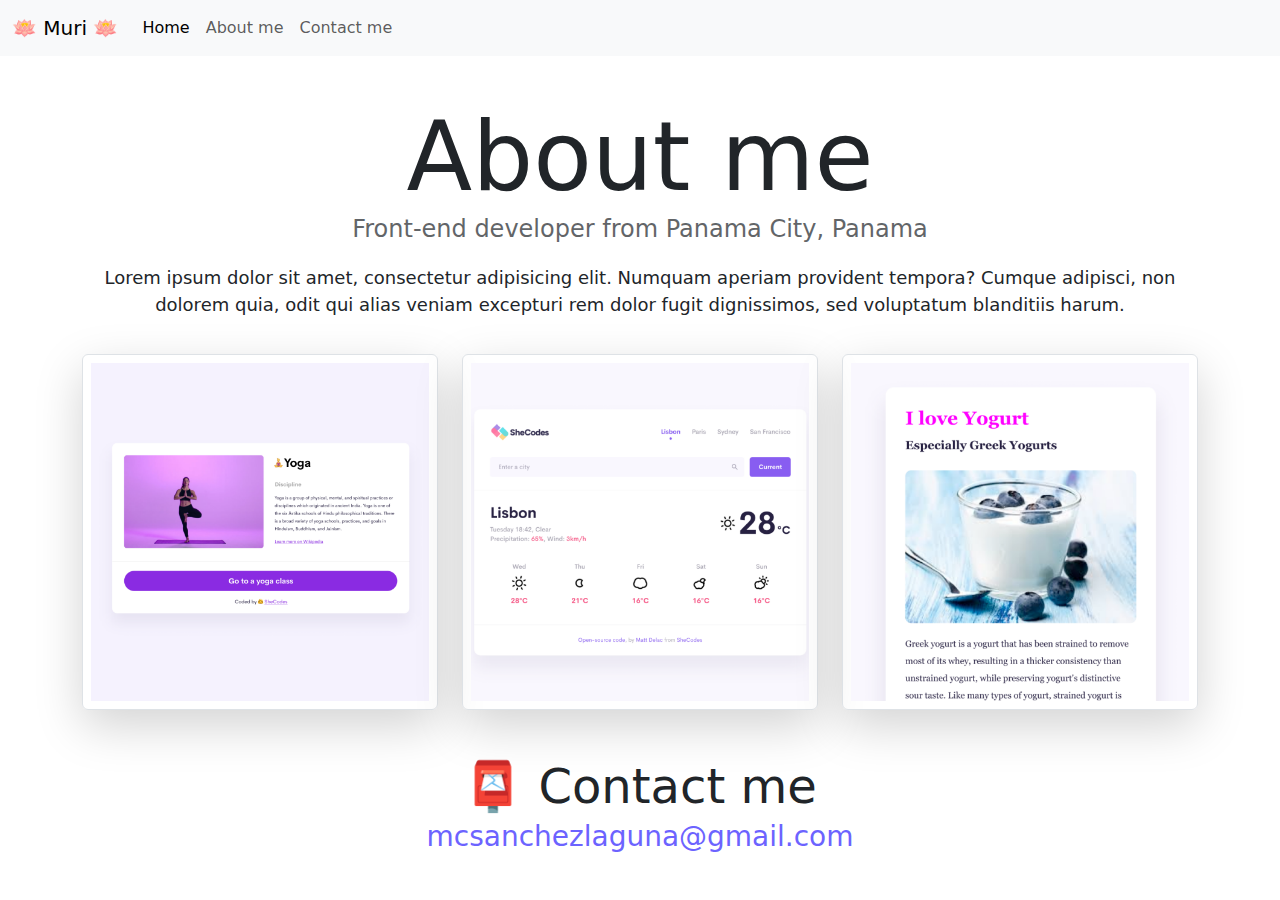
==== about.html @ 4af9f1e4 "first commit" ====
<!DOCTYPE html>
<html lang="en">
  <head>
    <meta charset="UTF-8" />
    <meta http-equiv="X-UA-Compatible" content="IE=edge" />
    <meta name="viewport" content="width=device-width, initial-scale=1.0" />
    <link
      href="https://cdn.jsdelivr.net/npm/bootstrap@5.3.3/dist/css/bootstrap.min.css"
      rel="stylesheet"
      integrity="sha384-QWTKZyjpPEjISv5WaRU9OFeRpok6YctnYmDr5pNlyT2bRjXh0JMhjY6hW+ALEwIH"
      crossorigin="anonymous"
    />
    <link rel="stylesheet" href="style.css" />
    <title>About [Your name]</title>
  </head>
  <body>
    <nav class="navbar navbar-expand-lg bg-body-tertiary fixed-top">
      <div class="container-fluid">
        <a class="navbar-brand" href="#">🪷 Muri 🪷</a>
        <button
          class="navbar-toggler"
          type="button"
          data-bs-toggle="collapse"
          data-bs-target="#navbarNav"
          aria-controls="navbarNav"
          aria-expanded="false"
          aria-label="Toggle navigation"
        >
          <span class="navbar-toggler-icon"></span>
        </button>
        <div class="collapse navbar-collapse" id="navbarNav">
          <ul class="navbar-nav">
            <li class="nav-item">
              <a class="nav-link active" aria-current="page" href="index.html"
                >Home</a
              >
            </li>
            <li class="nav-item">
              <a class="nav-link" href="about.html">About me</a>
            </li>
            <li class="nav-item">
              <a class="nav-link" href="about.html#contact">Contact me</a>
            </li>
          </ul>
        </div>
      </div>
    </nav>
    <h1>About me</h1>
    <h3>Front-end developer from Panama City, Panama</h3>
    <p class="bg-body">
      Lorem ipsum dolor sit amet, consectetur adipisicing elit. Numquam aperiam
      provident tempora? Cumque adipisci, non dolorem quia, odit qui alias
      veniam excepturi rem dolor fugit dignissimos, sed voluptatum blanditiis
      harum.
    </p>
    <div class="container mb-5">
      <div class="row">
        <div class="col-4">
          <img
            src="images/yoga.png"
            alt="yoga image"
            class="img-fluid rounded shadow-lg p-2 border w-100"
          />
        </div>
        <div class="col-4">
          <img
            src="images/weather.png"
            alt="weather image"
            class="img-fluid rounded shadow-lg p-2 border w-100"
          />
        </div>
        <div class="col-4">
          <img
            src="images/yogurt.png"
            alt="yogurt image"
            class="img-fluid rounded shadow-lg p-2 border w-100"
          />
        </div>
      </div>
    </div>
    <div id="contact">
      <h2>📮 Contact me</h2>
      <a href="mailto:[mcsanchezlaguna@gmail.com]" class="email-link">
        mcsanchezlaguna@gmail.com
      </a>
    </div>
    <script
      src="https://cdn.jsdelivr.net/npm/bootstrap@5.3.3/dist/js/bootstrap.bundle.min.js"
      integrity="sha384-YvpcrYf0tY3lHB60NNkmXc5s9fDVZLESaAA55NDzOxhy9GkcIdslK1eN7N6jIeHz"
      crossorigin="anonymous"
    ></script>
  </body>
</html>
---- style.css ----
:root {
  --primary-color: #6c63ff;
  --secondary-color: #f5f2fe;
  --box-shadow: 0 5px 10px rgba(0, 0, 0, 0.3);
}

body {
  margin-top: 100px;
  margin-right: auto;
  margin-bottom: 0;
  margin-left: auto;
  max-width: 90%;
}

h1,
h2,
h3 {
  text-align: center;
  margin: 0;
}

h1 {
  font-size: 96px;
}

h2 {
  font-size: 48px;
}

h3 {
  font-size: 24px;
  opacity: 0.7;
}

p {
  background: var(--secondary-color);
  padding: 20px;
  border-radius: 4px;
  font-size: 18px;
  line-height: 1.5;
  text-align: center;
}

.navigation-links {
  display: flex;
  margin-top: 40px;
  justify-content: center;
}

.navigation-links a {
  margin: 20px;
  border-radius: 4px;
  padding: 20px 15px;
  text-decoration: none;
  text-transform: capitalize;
}

.contact-link {
  background: var(--primary-color);
  box-shadow: var(--box-shadow);
  color: white;
}

.about-link {
  color: var(--primary-color);
  border: 1px solid var(--primary-color);
}

.homepage-link {
  color: var(--primary-color);
  text-align: center;
  display: block;
}

.about-paragraphs {
  display: flex;
  margin: 30px 0;
}

.about-paragraphs p {
  margin: 10px;
}

.email-link {
  display: flex;
  justify-content: center;
  color: var(--primary-color);
  font-size: 28px;
  text-decoration: none;
}

.email-link:hover {
  text-decoration: underline;
}
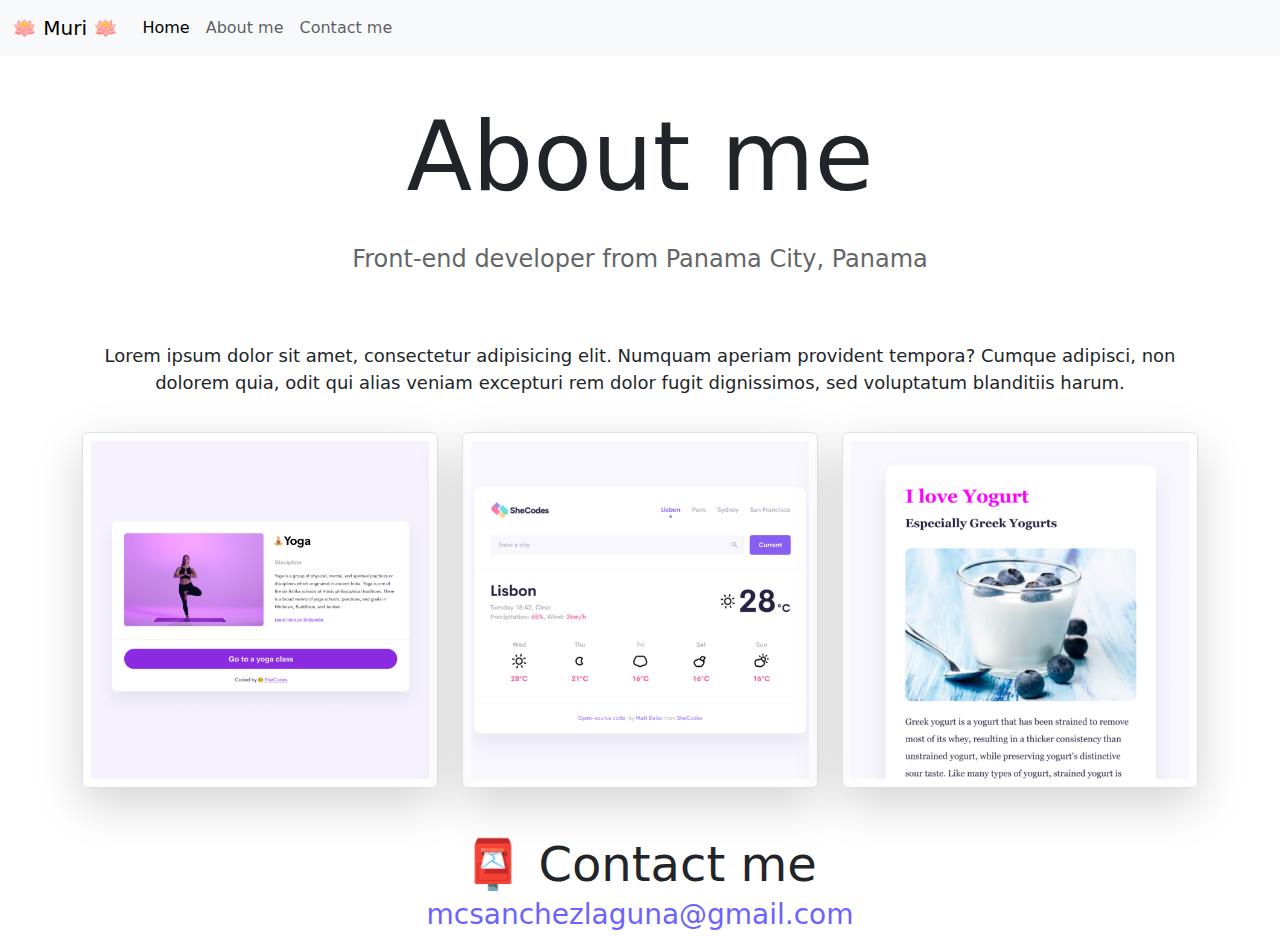
==== commit 86e25f82: "SEO adjusts" ====
--- a/about.html
+++ b/about.html
@@ -10,11 +10,15 @@
       integrity="sha384-QWTKZyjpPEjISv5WaRU9OFeRpok6YctnYmDr5pNlyT2bRjXh0JMhjY6hW+ALEwIH"
       crossorigin="anonymous"
     />
-    <link rel="stylesheet" href="style.css" />
-    <title>About [Your name]</title>
+    <link rel="stylesheet" href="/css/style.css" />
+    <title>About me - 🪷 Muriel Sánchez Laguna 🪷</title>
+    <meta
+      name="description"
+      content="Muriel Cristina Sánchez Laguna is a front-end developer based in Europe"
+    />
   </head>
   <body>
-    <nav class="navbar navbar-expand-lg bg-body-tertiary fixed-top">
+    <nav class="navbar navbar-expand-md bg-body-tertiary fixed-top">
       <div class="container-fluid">
         <a class="navbar-brand" href="#">🪷 Muri 🪷</a>
         <button
@@ -47,7 +51,7 @@
     </nav>
     <h1>About me</h1>
     <h3>Front-end developer from Panama City, Panama</h3>
-    <p class="bg-body">
+    <p class="bg-body mt-5">
       Lorem ipsum dolor sit amet, consectetur adipisicing elit. Numquam aperiam
       provident tempora? Cumque adipisci, non dolorem quia, odit qui alias
       veniam excepturi rem dolor fugit dignissimos, sed voluptatum blanditiis
--- a/css/style.css
+++ b/css/style.css
@@ -0,0 +1,107 @@
+:root {
+  --primary-color: #6c63ff;
+  --secondary-color: #f5f2fe;
+  --box-shadow: 0 5px 10px rgba(0, 0, 0, 0.3);
+}
+
+body {
+  margin-top: 100px;
+  margin-right: auto;
+  margin-bottom: 0;
+  margin-left: auto;
+  max-width: 90%;
+}
+
+h1,
+h2,
+h3 {
+  text-align: center;
+  margin: 0;
+}
+
+h1 {
+  font-size: 96px;
+  margin-top: 20px;
+  margin-bottom: 30px;
+}
+
+h2 {
+  font-size: 48px;
+}
+h3 {
+  font-size: 24px;
+  opacity: 0.7;
+}
+@media (max-width: 768px) {
+  h1 {
+    font-size: 60px;
+  }
+  h1 small {
+    font-size: 46px;
+  }
+  h2 {
+    font-size: 30px;
+  }
+  h3 {
+    font-size: 20px;
+  }
+}
+p {
+  background: var(--secondary-color);
+  padding: 20px;
+  border-radius: 4px;
+  font-size: 18px;
+  line-height: 1.5;
+  text-align: center;
+}
+
+.navigation-links {
+  display: flex;
+  margin-top: 40px;
+  justify-content: center;
+}
+
+.navigation-links a {
+  margin: 20px;
+  border-radius: 4px;
+  padding: 20px 15px;
+  text-decoration: none;
+  text-transform: capitalize;
+}
+.contact-link {
+  background: var(--primary-color);
+  box-shadow: var(--box-shadow);
+  color: white;
+}
+
+.about-link {
+  color: var(--primary-color);
+  border: 1px solid var(--primary-color);
+}
+
+.homepage-link {
+  color: var(--primary-color);
+  text-align: center;
+  display: block;
+}
+
+.about-paragraphs {
+  display: flex;
+  margin: 30px 0;
+}
+
+.about-paragraphs p {
+  margin: 10px;
+}
+
+.email-link {
+  display: flex;
+  justify-content: center;
+  color: var(--primary-color);
+  font-size: 28px;
+  text-decoration: none;
+}
+
+.email-link:hover {
+  text-decoration: underline;
+}
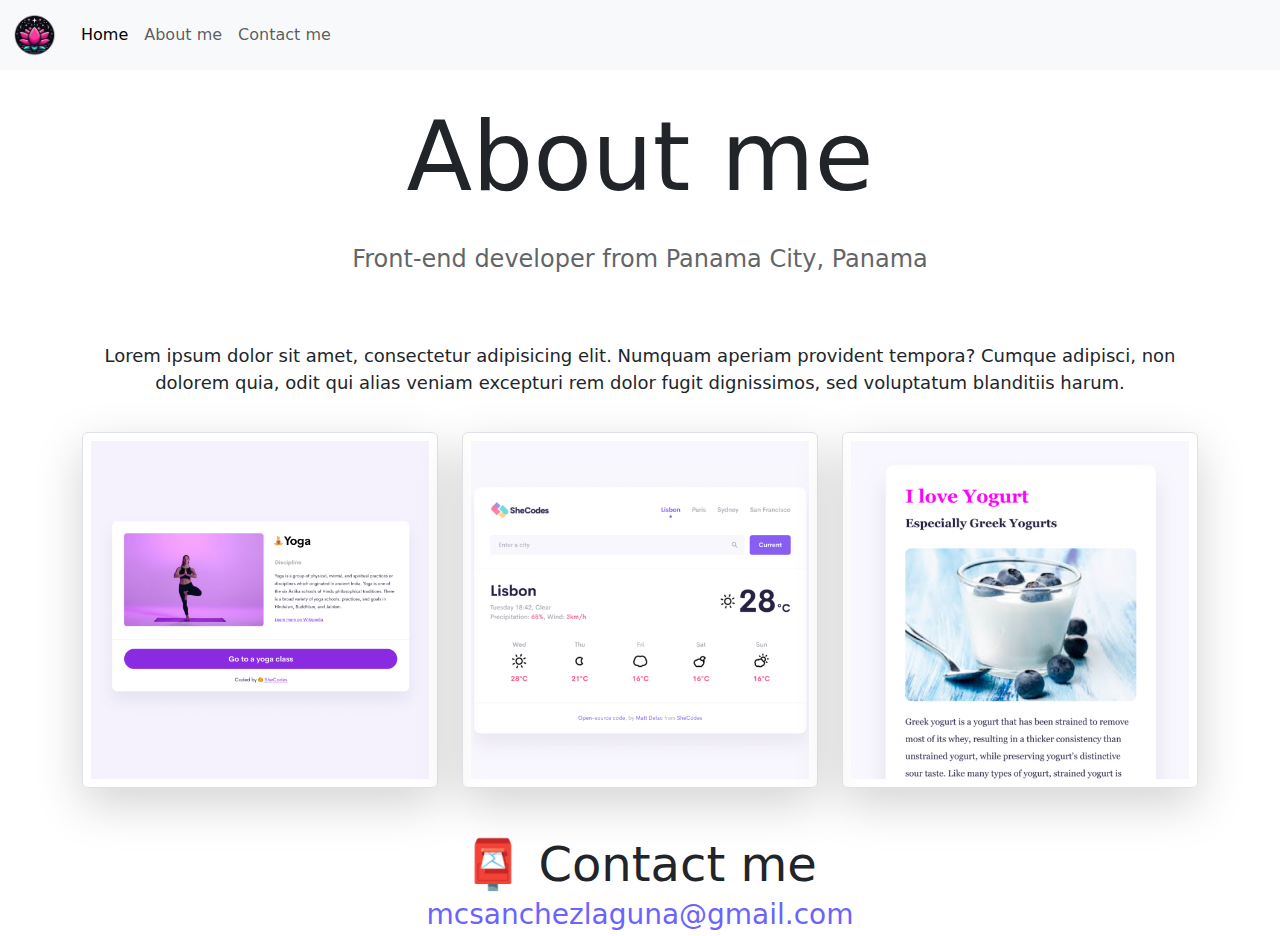
==== commit 4c960fab: "SEO incorporations" ====
--- a/about.html
+++ b/about.html
@@ -12,6 +12,11 @@
     />
     <link rel="stylesheet" href="/css/style.css" />
     <title>About me - 🪷 Muriel Sánchez Laguna 🪷</title>
+    <link
+      rel="canonical"
+      href="https://muri-front-end-developer.netlify.app/"
+    />
+
     <meta
       name="description"
       content="Muriel Cristina Sánchez Laguna is a front-end developer based in Europe"
@@ -20,7 +25,13 @@
   <body>
     <nav class="navbar navbar-expand-md bg-body-tertiary fixed-top">
       <div class="container-fluid">
-        <a class="navbar-brand" href="#">🪷 Muri 🪷</a>
+        <a class="navbar-brand" href="#"
+          ><img
+            src="/images/Designer.png"
+            alt="Muri-logo"
+            class="img-fluid"
+            width="45"
+        /></a>
         <button
           class="navbar-toggler"
           type="button"
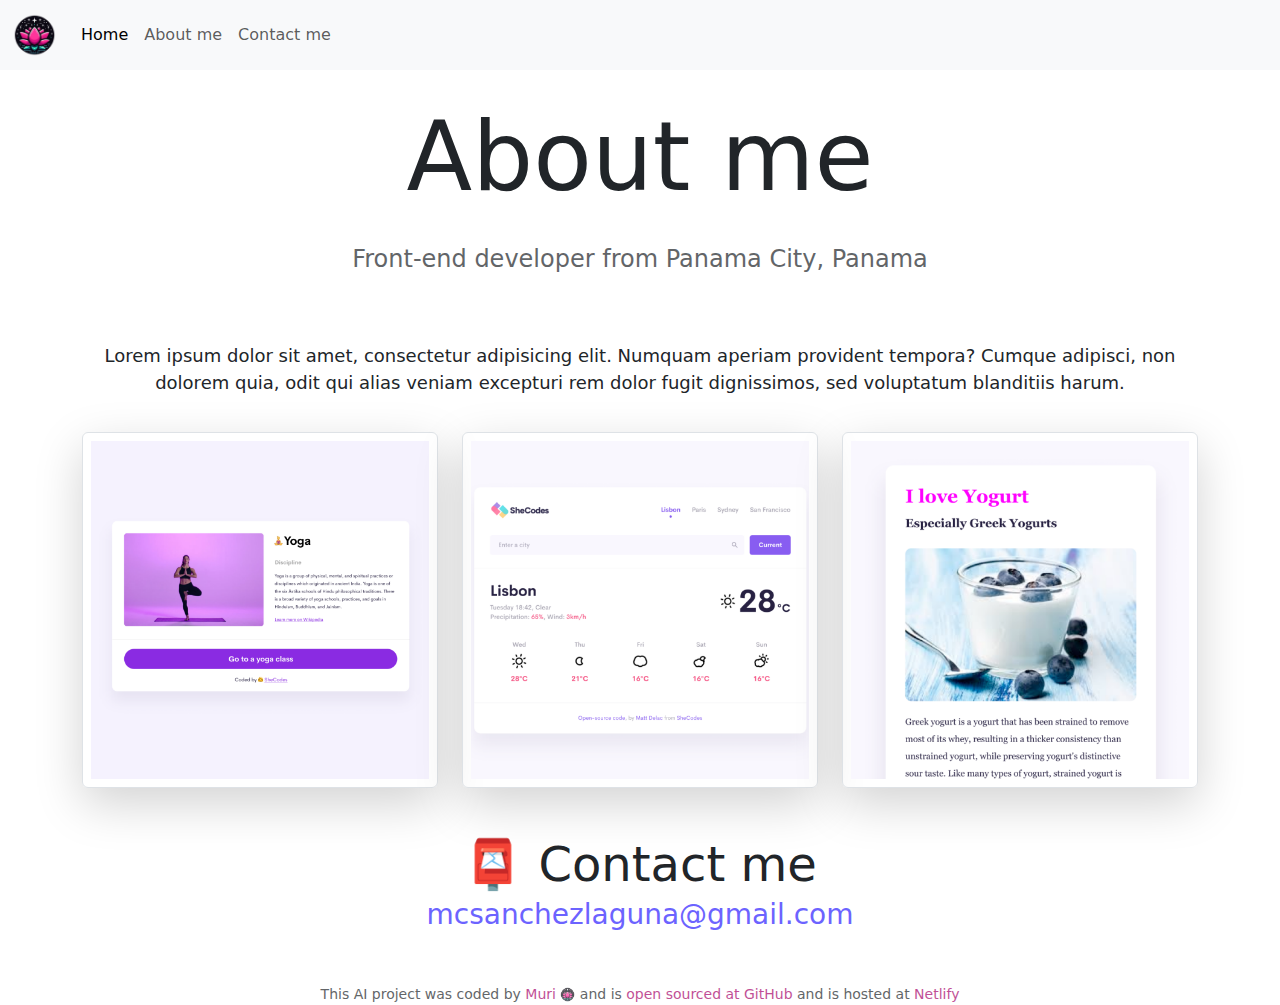
==== commit 9b3bbfa7: "Added a footer" ====
--- a/about.html
+++ b/about.html
@@ -99,6 +99,29 @@
         mcsanchezlaguna@gmail.com
       </a>
     </div>
+    <footer class="mt-5">
+      This AI project was coded by
+
+      <a href="https://github.com/MurielCristina" target="_blank"> Muri </a
+      ><img
+        src="/images/Designer.png"
+        alt="Muri logo"
+        class="img-fluid"
+        width="15"
+      />
+      and is
+      <a
+        href="https://github.com/MurielCristina/SheCodes-Responsive-week3-Homework-3-Advanced-Tools"
+        target="_blank"
+        >open sourced at GitHub</a
+      >
+      and is hosted at
+      <a
+        href="https://app.netlify.com/teams/murielcristina/sites"
+        target="_blank"
+        >Netlify</a
+      >
+    </footer>
     <script
       src="https://cdn.jsdelivr.net/npm/bootstrap@5.3.3/dist/js/bootstrap.bundle.min.js"
       integrity="sha384-YvpcrYf0tY3lHB60NNkmXc5s9fDVZLESaAA55NDzOxhy9GkcIdslK1eN7N6jIeHz"
--- a/css/style.css
+++ b/css/style.css
@@ -105,3 +105,14 @@
 .email-link:hover {
   text-decoration: underline;
 }
+
+footer {
+  font-size: 14px;
+  text-align: center;
+  opacity: 0.7;
+  margin-top: 60px;
+}
+footer a {
+  text-decoration: none;
+  color: #a7026b;
+}
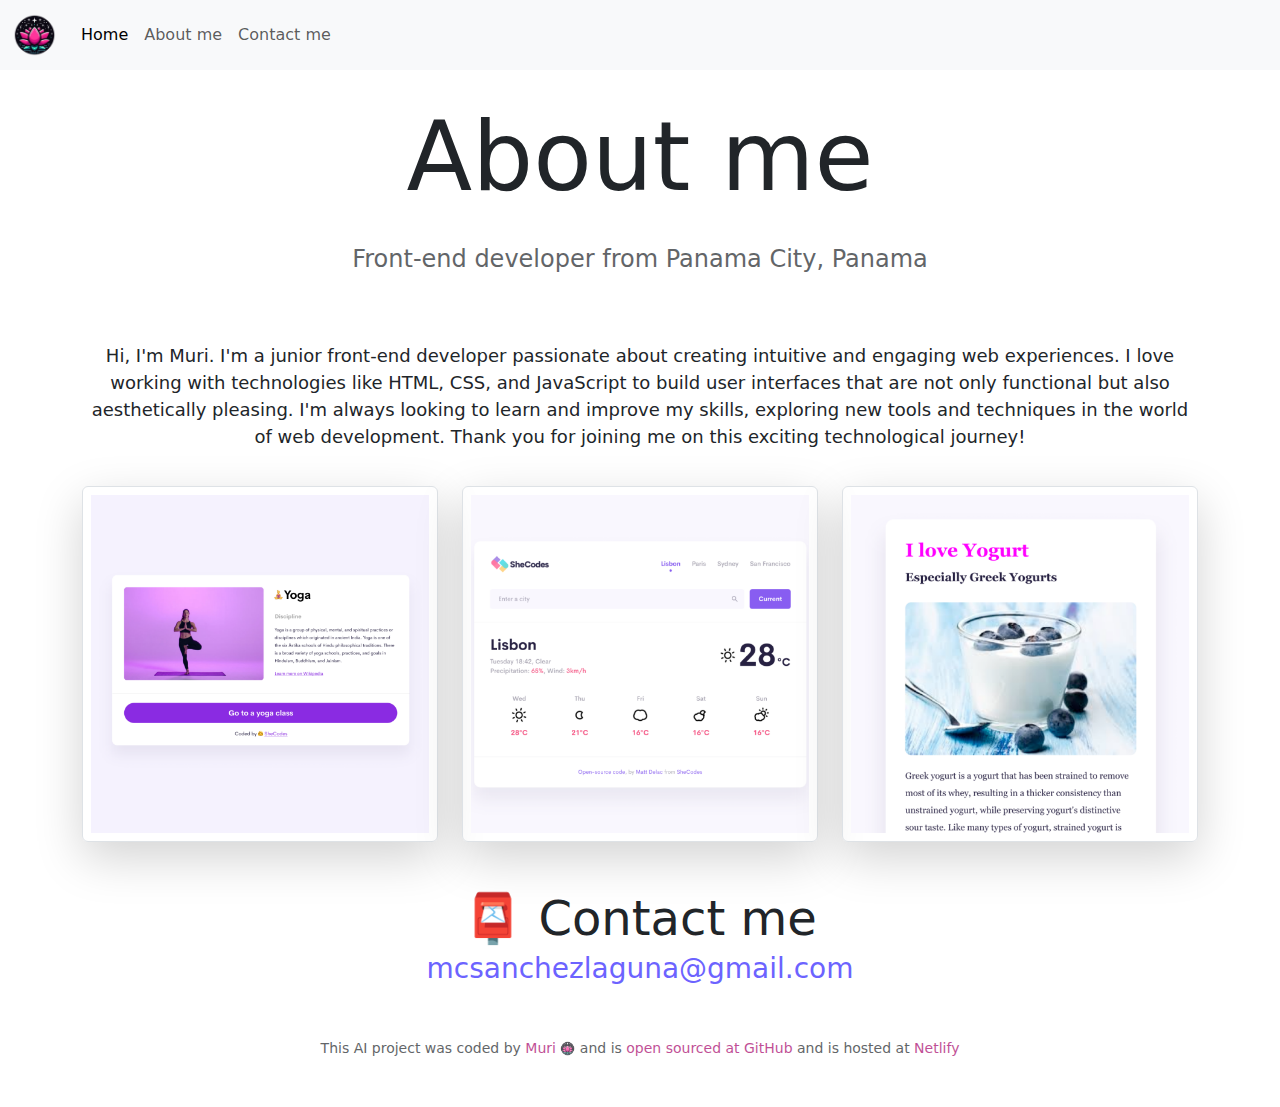
==== commit f64e1963: "SEO" ====
--- a/about.html
+++ b/about.html
@@ -12,10 +12,6 @@
     />
     <link rel="stylesheet" href="/css/style.css" />
     <title>About me - 🪷 Muriel Sánchez Laguna 🪷</title>
-    <link
-      rel="canonical"
-      href="https://muri-front-end-developer.netlify.app/"
-    />
 
     <meta
       name="description"
@@ -63,10 +59,13 @@
     <h1>About me</h1>
     <h3>Front-end developer from Panama City, Panama</h3>
     <p class="bg-body mt-5">
-      Lorem ipsum dolor sit amet, consectetur adipisicing elit. Numquam aperiam
-      provident tempora? Cumque adipisci, non dolorem quia, odit qui alias
-      veniam excepturi rem dolor fugit dignissimos, sed voluptatum blanditiis
-      harum.
+      Hi, I'm Muri. I'm a junior front-end developer passionate about creating
+      intuitive and engaging web experiences. I love working with technologies
+      like HTML, CSS, and JavaScript to build user interfaces that are not only
+      functional but also aesthetically pleasing. I'm always looking to learn
+      and improve my skills, exploring new tools and techniques in the world of
+      web development. Thank you for joining me on this exciting technological
+      journey!
     </p>
     <div class="container mb-5">
       <div class="row">
@@ -99,7 +98,7 @@
         mcsanchezlaguna@gmail.com
       </a>
     </div>
-    <footer class="mt-5">
+    <footer class="mt-5 mb-5">
       This AI project was coded by
 
       <a href="https://github.com/MurielCristina" target="_blank"> Muri </a
